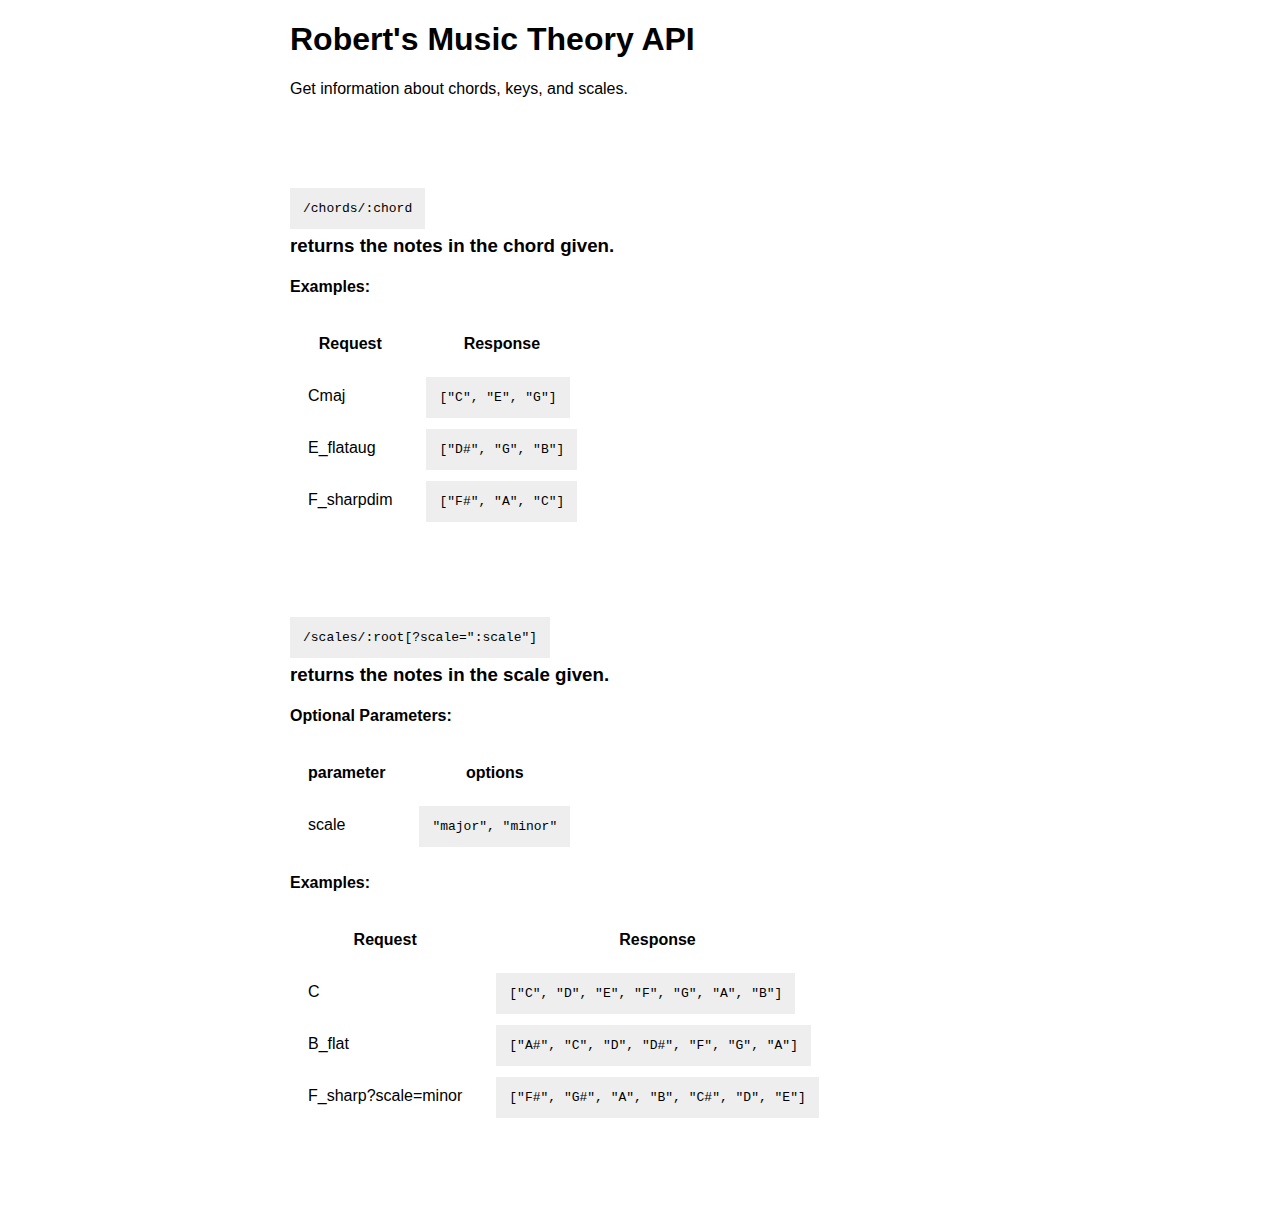
==== node-hw/index.html @ e5a5525d "finished node api" ====
<!DOCTYPE html>
<!-- paulirish.com/2008/conditional-stylesheets-vs-css-hacks-answer-neither/ -->
<!-- Consider specifying the language of your content by adding the `lang` attribute to <html> -->
<!--[if lt IE 7]> <html class="no-js lt-ie9 lt-ie8 lt-ie7"> <![endif]-->
<!--[if IE 7]>    <html class="no-js lt-ie9 lt-ie8"> <![endif]-->
<!--[if IE 8]>    <html class="no-js lt-ie9"> <![endif]-->
<!--[if gt IE 8]><!--> <html class="no-js"> <!--<![endif]-->
<head>
    <meta charset="utf-8">

    <title></title>
    <meta name="description" content="">

    <!-- Mobile viewport optimized: h5bp.com/viewport -->
    <meta name="viewport" content="width=device-width">

    <!-- Place favicon.ico and apple-touch-icon.png in the root directory: mathiasbynens.be/notes/touch-icons -->

    <style>
		body { font-family: Helvetica, sans-serif; }
		code { padding: 1em; background-color: #eeeeee; }
		td, th { padding: 1em; }
		div { margin: 100px 0; }
		#main { width: 700px; margin: 0 auto; }
    </style>
</head>
<body>
		<div id="main">
	    <h1>Robert's Music Theory API</h1>
	    <p>Get information about chords, keys, and scales.</p>

	    <div id="chords">
		    <code>/chords/:chord</code>
		    <h3>returns the notes in the chord given.</h3>
		    <h4>Examples:</h4>
		    <table>
		    	<tr>
		    		<th>Request</th>
		    		<th>Response</th>
		    	</tr>
		    	<tr>
		    		<td>Cmaj</td>
		    		<td><code>["C", "E", "G"]</code></td>
		    	</tr>
		    	<tr>
		    		<td>E_flataug</td>
		    		<td><code>["D#", "G", "B"]</code></td>
		    	</tr>
		    	<tr>
		    		<td>F_sharpdim</td>
		    		<td><code>["F#", "A", "C"]</code></td>
		    	</tr>
		    </table>
		</div>
	    <div id="chords">
		    <code>/scales/:root[?scale=":scale"]</code>
		    <h3>returns the notes in the scale given.</h3>
		    <h4>Optional Parameters:</h4>
		    <table>
		    	<tr>
		    		<th>parameter</th>
		    		<th>options</th>
		    	</tr>
		    	<tr>
		    		<td>scale</td>
		    		<td><code>"major", "minor"</code></td>
		    	</tr>
		    </table>
		    <h4>Examples:</h4>
		    <table>
		    	<tr>
		    		<th>Request</th>
		    		<th>Response</th>
		    	</tr>
		    	<tr>
		    		<td>C</td>
		    		<td><code>["C", "D", "E", "F", "G", "A", "B"]</code></td>
		    	</tr>
		    	<tr>
		    		<td>B_flat</td>
		    		<td><code>["A#", "C", "D", "D#", "F", "G", "A"]</code></td>
		    	</tr>
		    	<tr>
		    		<td>F_sharp?scale=minor</td>
		    		<td><code>["F#", "G#", "A", "B", "C#", "D", "E"]</code></td>
		    	</tr>
		    </table>
		</div>
		</div>
</body>
</html>
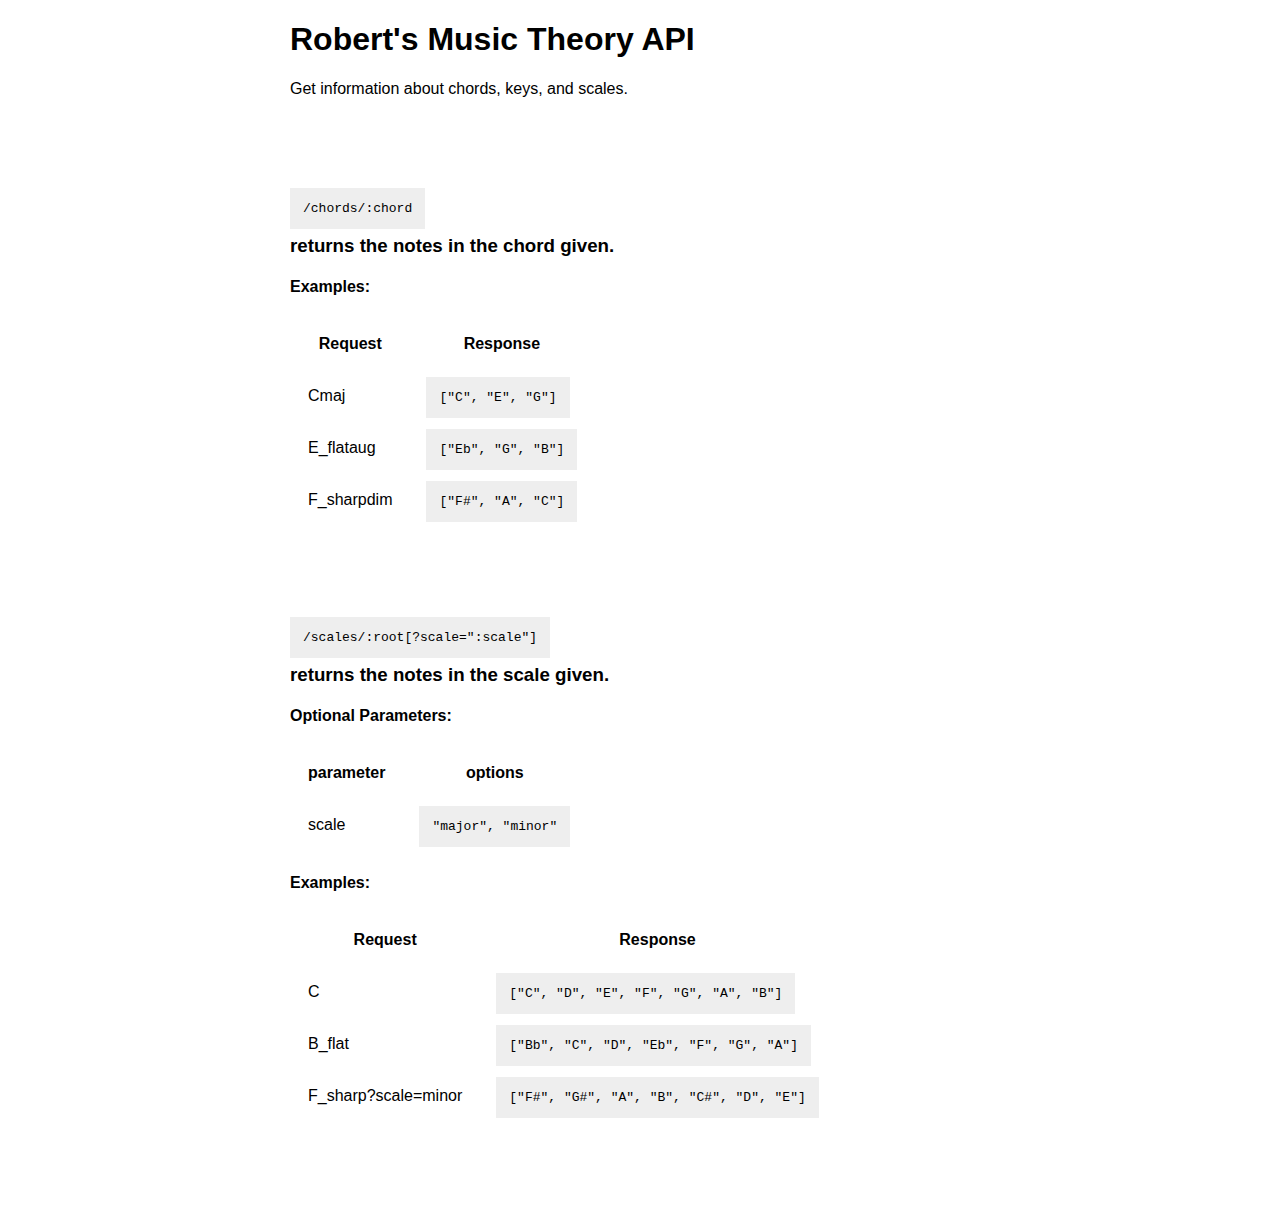
==== commit b3b7d21d: "updated index" ====
--- a/node-hw/index.html
+++ b/node-hw/index.html
@@ -44,7 +44,7 @@
 		    	</tr>
 		    	<tr>
 		    		<td>E_flataug</td>
-		    		<td><code>["D#", "G", "B"]</code></td>
+		    		<td><code>["Eb", "G", "B"]</code></td>
 		    	</tr>
 		    	<tr>
 		    		<td>F_sharpdim</td>
@@ -78,7 +78,7 @@
 		    	</tr>
 		    	<tr>
 		    		<td>B_flat</td>
-		    		<td><code>["A#", "C", "D", "D#", "F", "G", "A"]</code></td>
+		    		<td><code>["Bb", "C", "D", "Eb", "F", "G", "A"]</code></td>
 		    	</tr>
 		    	<tr>
 		    		<td>F_sharp?scale=minor</td>
